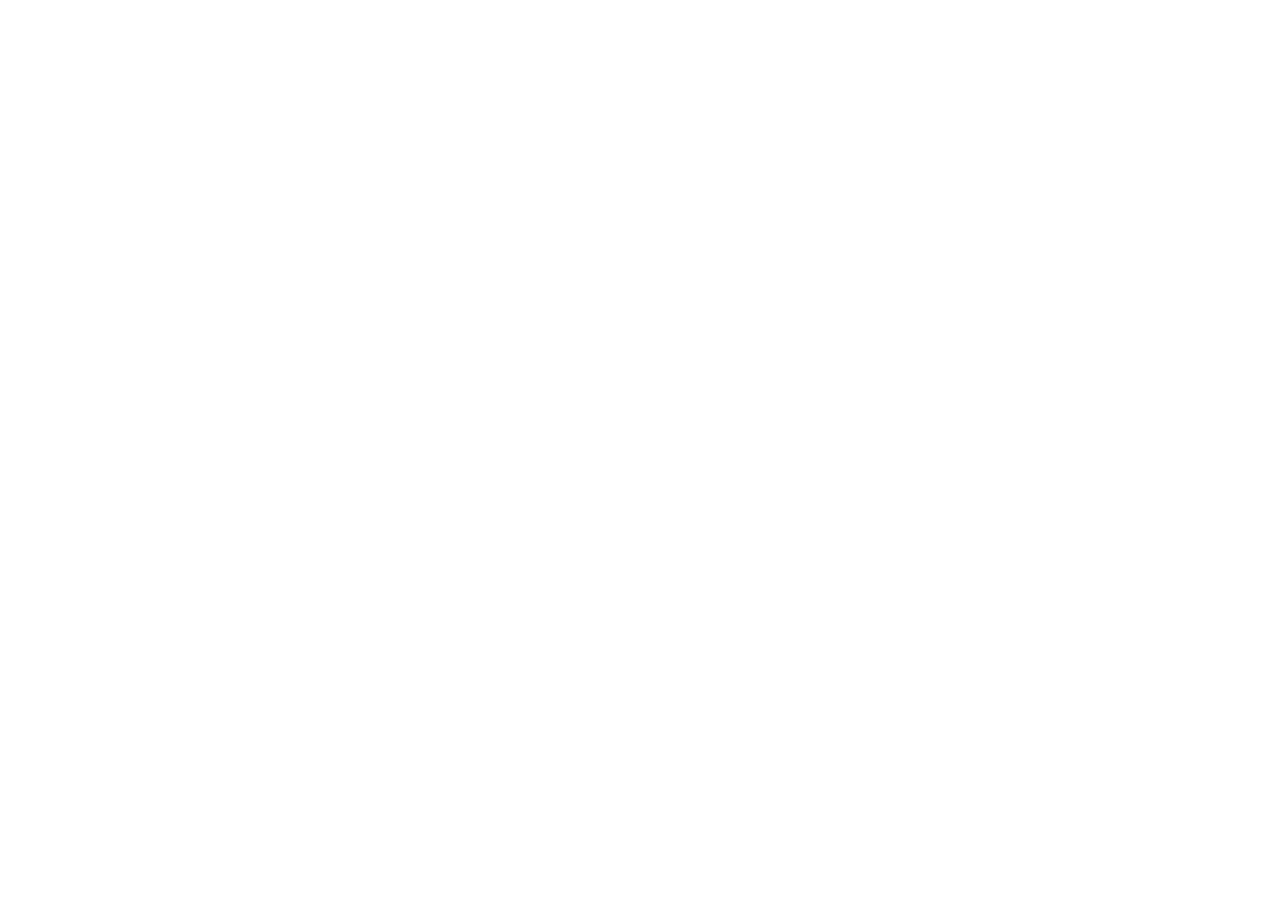
==== index.html @ 34b301c3 "Create index.html" ====
<!DOCTYPE html>
<html lang="en">
<head>
    <meta charset="UTF-8">
    <meta name="viewport" content="width=device-width, initial-scale=1.0">
    <title>BugFalse</title>

    <style>
        * {
            margin: 0;
            padding: 0;
            box-sizing: border-box;
        }

        html,
        body {
            width: 100%;
            height: 100%;
            overflow: hidden;
        }

        iframe {
            width: 100vw;
            height: 100vh;
            border: none;
            display: block;
        }
    </style>
</head>
<body>
    <iframe
        src="https://buglens-r1ow.onrender.com/"
        title="ErrorHunter"
        allowfullscreen>
    </iframe>
</body>
</html>
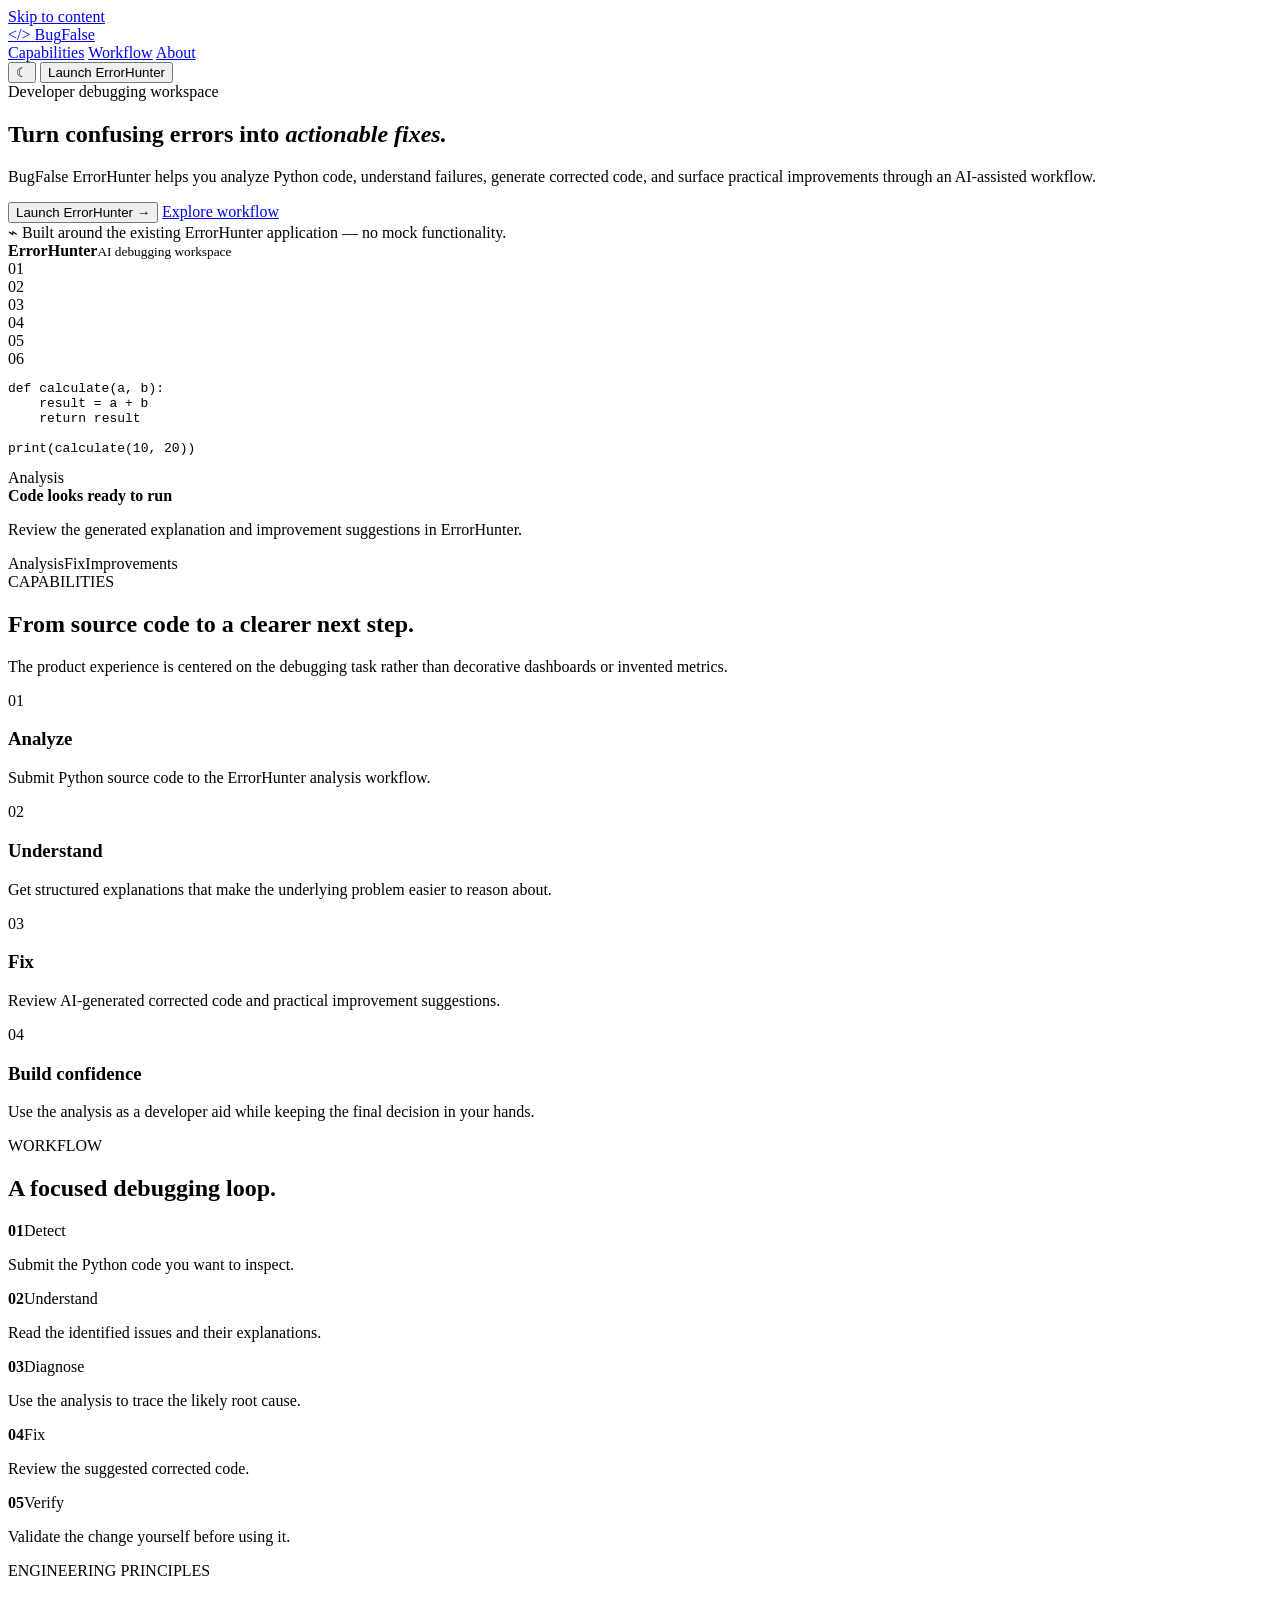
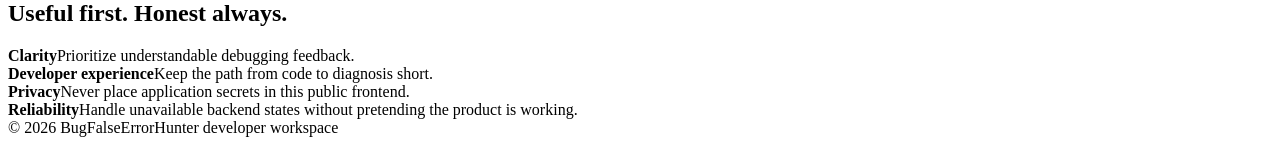
==== commit 191ec223: "feat: build premium BugFalse ErrorHunter web shell" ====
--- a/index.html
+++ b/index.html
@@ -1,37 +1,103 @@
 <!DOCTYPE html>
-<html lang="en">
+<html lang="en" data-theme="dark">
 <head>
-    <meta charset="UTF-8">
-    <meta name="viewport" content="width=device-width, initial-scale=1.0">
-    <title>BugFalse</title>
-
-    <style>
-        * {
-            margin: 0;
-            padding: 0;
-            box-sizing: border-box;
-        }
-
-        html,
-        body {
-            width: 100%;
-            height: 100%;
-            overflow: hidden;
-        }
-
-        iframe {
-            width: 100vw;
-            height: 100vh;
-            border: none;
-            display: block;
-        }
-    </style>
+  <meta charset="UTF-8">
+  <meta name="viewport" content="width=device-width, initial-scale=1.0">
+  <meta name="description" content="BugFalse ErrorHunter — an AI-powered developer tool for analyzing Python code, understanding errors, and generating fixes.">
+  <meta name="theme-color" content="#090b10">
+  <meta property="og:title" content="BugFalse — ErrorHunter">
+  <meta property="og:description" content="Turn confusing Python errors into actionable fixes.">
+  <meta property="og:type" content="website">
+  <title>BugFalse — ErrorHunter</title>
+  <link rel="manifest" href="manifest.webmanifest">
+  <link rel="icon" href="favicon.svg" type="image/svg+xml">
+  <link rel="stylesheet" href="styles.css">
 </head>
 <body>
-    <iframe
-        src="https://buglens-r1ow.onrender.com/"
-        title="ErrorHunter"
-        allowfullscreen>
-    </iframe>
+  <a class="skip-link" href="#main">Skip to content</a>
+
+  <header class="topbar">
+    <a class="brand" href="#home" aria-label="BugFalse home">
+      <span class="brand-mark" aria-hidden="true">&lt;/&gt;</span>
+      <span>Bug<span>False</span></span>
+    </a>
+    <nav class="nav" aria-label="Primary navigation">
+      <a href="#features">Capabilities</a>
+      <a href="#workflow">Workflow</a>
+      <a href="#about">About</a>
+    </nav>
+    <div class="top-actions">
+      <button class="icon-button" id="theme-toggle" type="button" aria-label="Switch theme" title="Switch theme">☾</button>
+      <button class="button button-small button-primary" id="launch-top" type="button">Launch ErrorHunter</button>
+    </div>
+  </header>
+
+  <main id="main">
+    <section class="hero" id="home">
+      <div class="hero-grid" aria-hidden="true"></div>
+      <div class="hero-content">
+        <div class="eyebrow"><span class="status-dot"></span> Developer debugging workspace</div>
+        <h1>Turn confusing errors into <em>actionable fixes.</em></h1>
+        <p class="hero-copy">BugFalse ErrorHunter helps you analyze Python code, understand failures, generate corrected code, and surface practical improvements through an AI-assisted workflow.</p>
+        <div class="hero-actions">
+          <button class="button button-primary button-large" id="launch-hero" type="button">Launch ErrorHunter <span aria-hidden="true">→</span></button>
+          <a class="button button-ghost button-large" href="#workflow">Explore workflow</a>
+        </div>
+        <div class="hero-note"><span aria-hidden="true">⌁</span> Built around the existing ErrorHunter application — no mock functionality.</div>
+      </div>
+      <div class="preview" aria-label="Product preview">
+        <div class="window-bar"><span></span><span></span><span></span><strong>ErrorHunter</strong><small>AI debugging workspace</small></div>
+        <div class="preview-body">
+          <div class="preview-editor"><div class="line-numbers">01<br>02<br>03<br>04<br>05<br>06</div><pre><span class="kw">def</span> calculate(a, b):
+    result = a + b
+    <span class="kw">return</span> result
+
+<span class="fn">print</span>(calculate(10, 20))</pre></div>
+          <div class="preview-result"><div class="result-label"><span class="severity"></span> Analysis</div><strong>Code looks ready to run</strong><p>Review the generated explanation and improvement suggestions in ErrorHunter.</p><div class="mini-tags"><span>Analysis</span><span>Fix</span><span>Improvements</span></div></div>
+        </div>
+      </div>
+    </section>
+
+    <section class="section" id="features">
+      <div class="section-heading"><div class="eyebrow">CAPABILITIES</div><h2>From source code to a clearer next step.</h2><p>The product experience is centered on the debugging task rather than decorative dashboards or invented metrics.</p></div>
+      <div class="feature-grid">
+        <article class="feature-card"><span class="feature-icon">01</span><h3>Analyze</h3><p>Submit Python source code to the ErrorHunter analysis workflow.</p></article>
+        <article class="feature-card"><span class="feature-icon">02</span><h3>Understand</h3><p>Get structured explanations that make the underlying problem easier to reason about.</p></article>
+        <article class="feature-card"><span class="feature-icon">03</span><h3>Fix</h3><p>Review AI-generated corrected code and practical improvement suggestions.</p></article>
+        <article class="feature-card"><span class="feature-icon">04</span><h3>Build confidence</h3><p>Use the analysis as a developer aid while keeping the final decision in your hands.</p></article>
+      </div>
+    </section>
+
+    <section class="workflow section" id="workflow">
+      <div class="section-heading"><div class="eyebrow">WORKFLOW</div><h2>A focused debugging loop.</h2></div>
+      <div class="steps">
+        <div class="step"><b>01</b><span>Detect</span><p>Submit the Python code you want to inspect.</p></div>
+        <div class="step"><b>02</b><span>Understand</span><p>Read the identified issues and their explanations.</p></div>
+        <div class="step"><b>03</b><span>Diagnose</span><p>Use the analysis to trace the likely root cause.</p></div>
+        <div class="step"><b>04</b><span>Fix</span><p>Review the suggested corrected code.</p></div>
+        <div class="step"><b>05</b><span>Verify</span><p>Validate the change yourself before using it.</p></div>
+      </div>
+    </section>
+
+    <section class="about section" id="about">
+      <div><div class="eyebrow">ENGINEERING PRINCIPLES</div><h2>Useful first. Honest always.</h2></div>
+      <div class="principles"><div><strong>Clarity</strong><span>Prioritize understandable debugging feedback.</span></div><div><strong>Developer experience</strong><span>Keep the path from code to diagnosis short.</span></div><div><strong>Privacy</strong><span>Never place application secrets in this public frontend.</span></div><div><strong>Reliability</strong><span>Handle unavailable backend states without pretending the product is working.</span></div></div>
+    </section>
+  </main>
+
+  <section class="app-view" id="app-view" aria-labelledby="app-title" hidden>
+    <div class="app-toolbar">
+      <div><button class="back-button" id="back-home" type="button">← Home</button><span class="app-title" id="app-title">ErrorHunter</span></div>
+      <div class="app-status" id="app-status"><span class="status-dot"></span> Connecting…</div>
+    </div>
+    <div class="iframe-wrap">
+      <div class="iframe-loading" id="iframe-loading"><div class="spinner"></div><strong>Loading ErrorHunter</strong><span>Connecting to the debugging workspace…</span></div>
+      <iframe id="errorhunter" title="BugFalse ErrorHunter application" src="about:blank" loading="eager" allow="clipboard-read; clipboard-write" referrerpolicy="strict-origin-when-cross-origin"></iframe>
+      <div class="iframe-error" id="iframe-error" hidden><div class="error-symbol">!</div><h2>ErrorHunter could not be reached</h2><p>The application may be starting, unavailable, or temporarily offline.</p><div><button class="button button-primary" id="retry" type="button">Retry</button><a class="button button-ghost" href="https://buglens-r1ow.onrender.com/" target="_blank" rel="noopener noreferrer">Open directly</a></div></div>
+    </div>
+  </section>
+
+  <footer class="footer"><span>© 2026 BugFalse</span><span>ErrorHunter developer workspace</span></footer>
+  <script src="app.js" defer></script>
 </body>
 </html>
